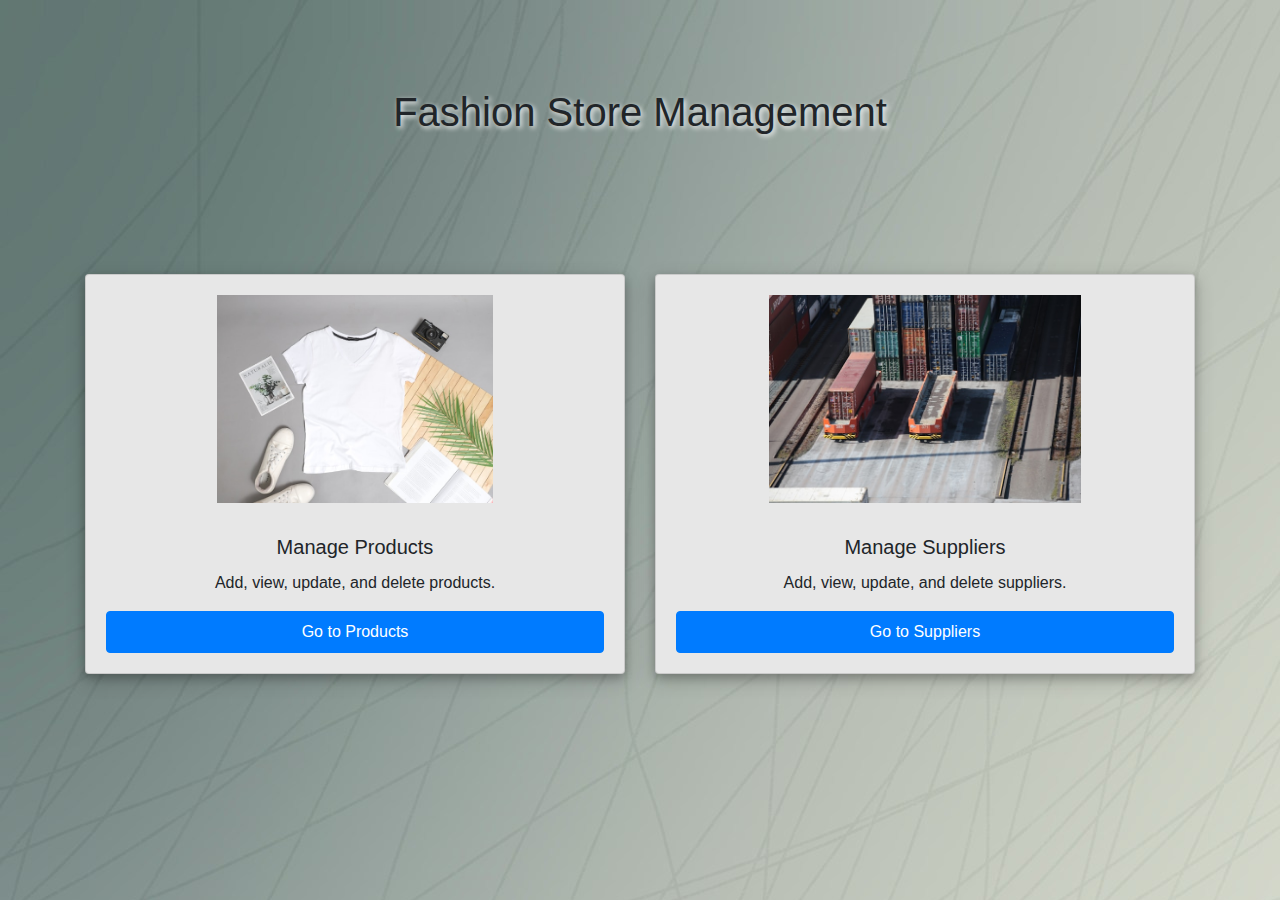
==== web_app/index.html @ a5a2bb7d "Initial Commint" ====
<!DOCTYPE html>
<html lang="en">

<head>
    <meta charset="UTF-8">
    <meta name="viewport" content="width=device-width, initial-scale=1.0">
    <title>Fashion Store Management</title>
    <link rel="stylesheet" href="https://stackpath.bootstrapcdn.com/bootstrap/4.5.2/css/bootstrap.min.css">
    <link rel="stylesheet" href="css/styles.css">
</head>

<body>
    <div class="homee">
        <h1 class="text-center my-4">Fashion Store Management</h1>
    </div>
    <div class="container">
        <div class="row justify-content-center">
            <div class="col-md-6">
                <div class="card text-center warna">
                    <div class="card-body">
                        <img src="/web_app/foto/product.jpg" alt="Product">
                        <h5 class="card-title">Manage Products</h5>
                        <p class="card-text">Add, view, update, and delete products.</p>
                        <a href="product.html" class="btn btn-primary nav-link">Go to Products</a>
                    </div>
                </div>
            </div>
            <div class="col-md-6">
                <div class="card text-center warna">
                    <div class="card-body">
                        <img src="/web_app/foto/suppliers.jpg" alt="Supplier">
                        <h5 class="card-title">Manage Suppliers</h5>
                        <p class="card-text">Add, view, update, and delete suppliers.</p>
                        <a href="supplier.html" class="btn btn-primary nav-link">Go to Suppliers</a>
                    </div>
                </div>
            </div>
        </div>
        <script src="js/app.js"></script>
</body>

</html>
---- web_app/css/styles.css ----
body {
    background-image: url('/web_app/foto/bg1.jpg');
}

.container {
    margin-top: 50px;
}

.card {
    margin-bottom: 20px;
    box-shadow: 0 4px 8px 0 rgba(0, 0, 0, 0.2), 0 6px 20px 0 rgba(0, 0, 0, 0.19);
}

img {
    height: 15rem;
    width: auto;
    padding-bottom: 2rem;
}

.warna { 
    background-color: rgb(231, 231, 231);
}

#form {
    border-radius: 1rem;
    padding: 2rem;
    background-color: rgba(255, 255, 255, 0.719);
}

h1{
    text-shadow: 2px 2px 5px whitesmoke;
}

.homee{
    padding: 4rem;
}
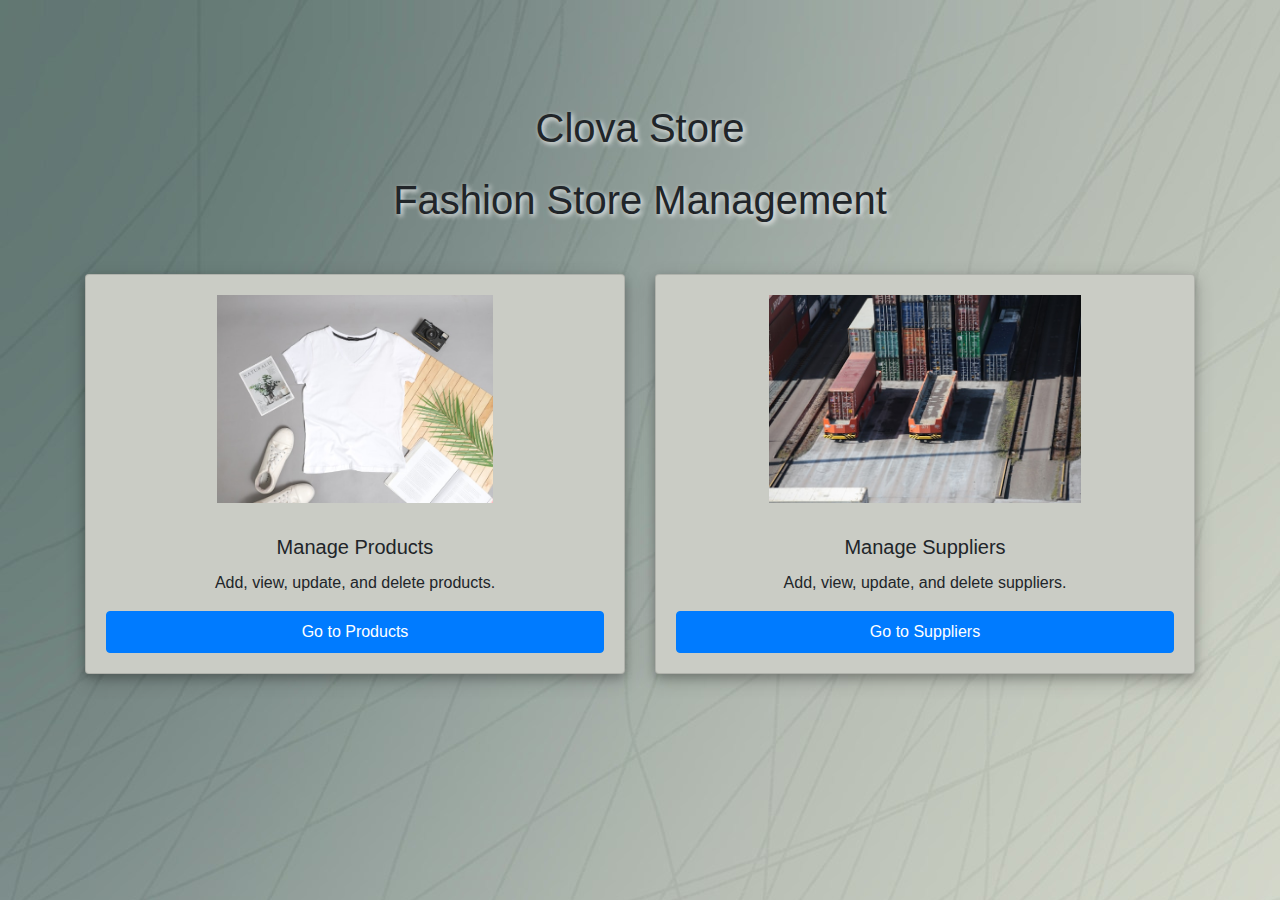
==== commit 13bbb601: "initial commit" ====
--- a/web_app/index.html
+++ b/web_app/index.html
@@ -10,7 +10,10 @@
 </head>
 
 <body>
-    <div class="homee">
+    <div class="logo">
+        <h1 class="text-center my-4">Clova Store</h1>
+    </div>
+    <div>
         <h1 class="text-center my-4">Fashion Store Management</h1>
     </div>
     <div class="container">
--- a/web_app/css/styles.css
+++ b/web_app/css/styles.css
@@ -17,8 +17,8 @@
     padding-bottom: 2rem;
 }
 
-.warna { 
-    background-color: rgb(231, 231, 231);
+.warna {
+    background-color: rgb(202, 204, 197);
 }
 
 #form {
@@ -27,10 +27,10 @@
     background-color: rgba(255, 255, 255, 0.719);
 }
 
-h1{
+h1 {
     text-shadow: 2px 2px 5px whitesmoke;
 }
 
-.homee{
-    padding: 4rem;
-}
+.logo{
+    padding-top: 5rem;
+}